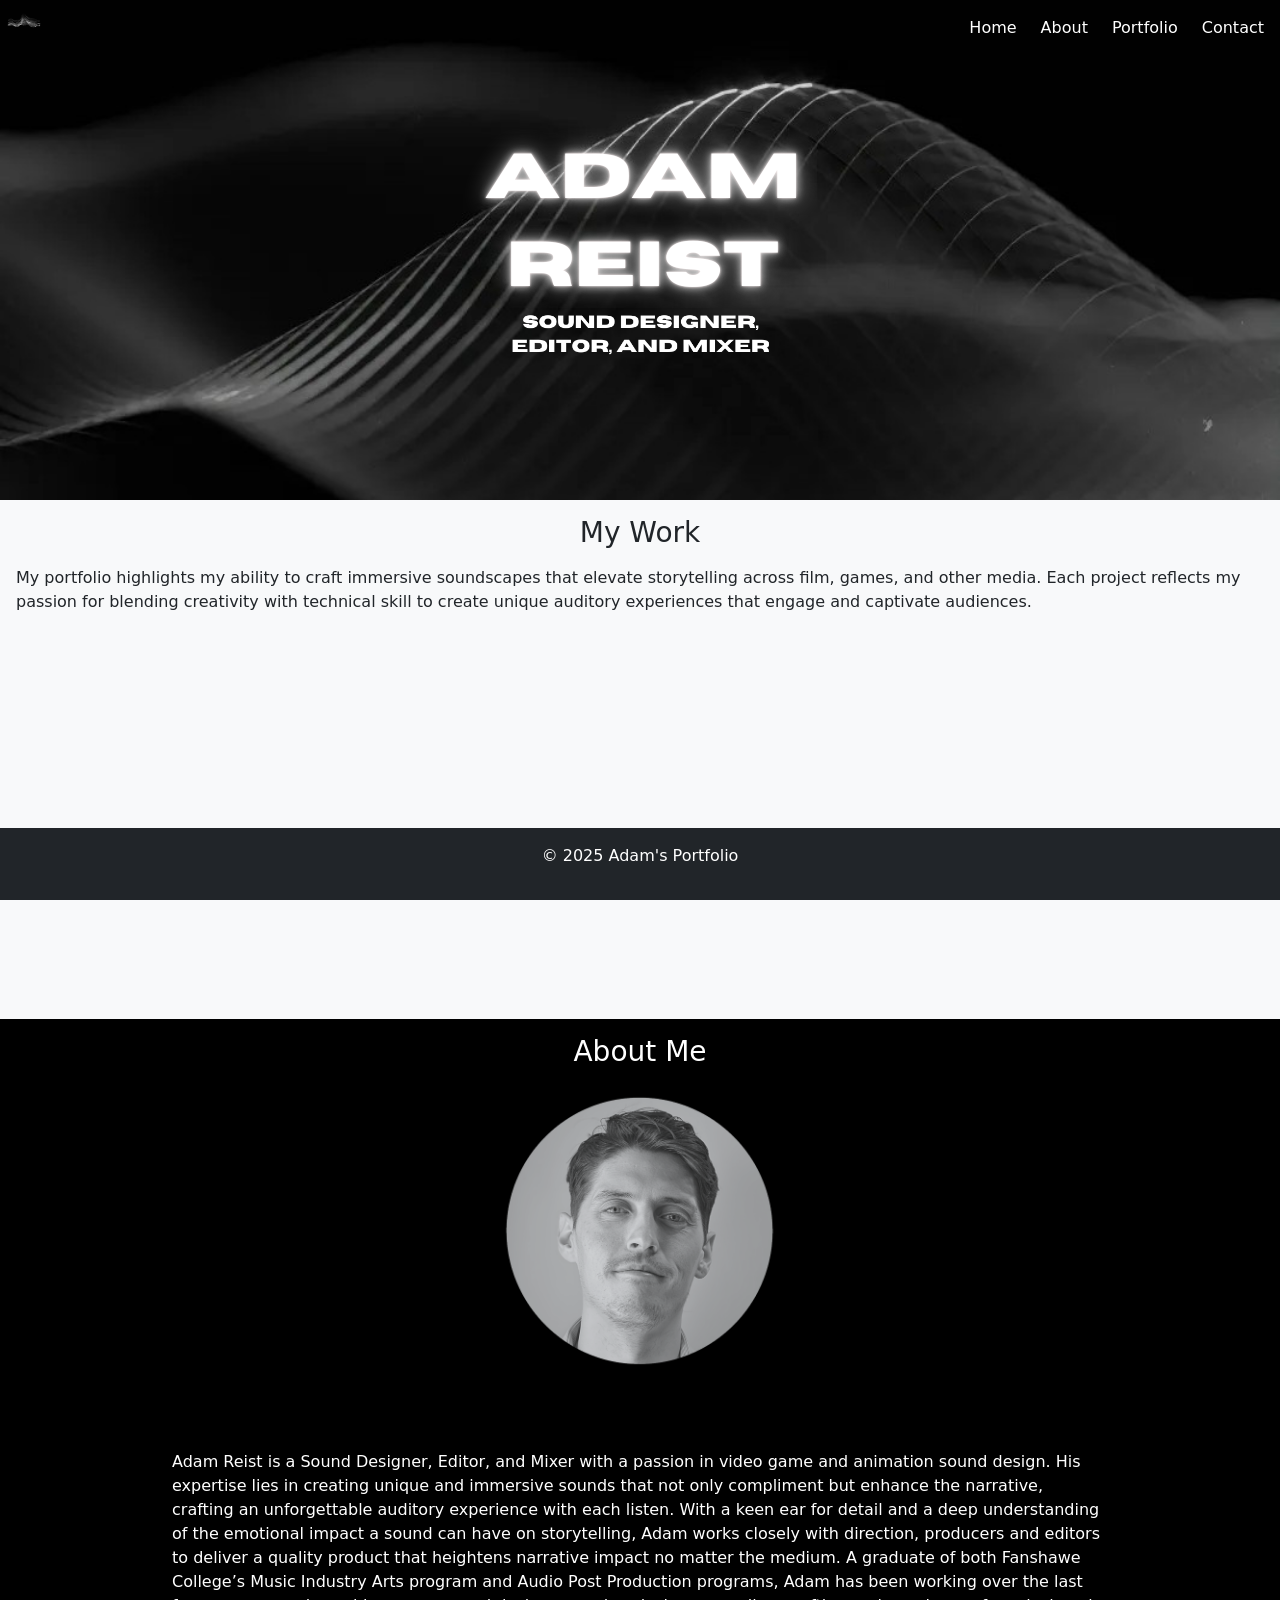
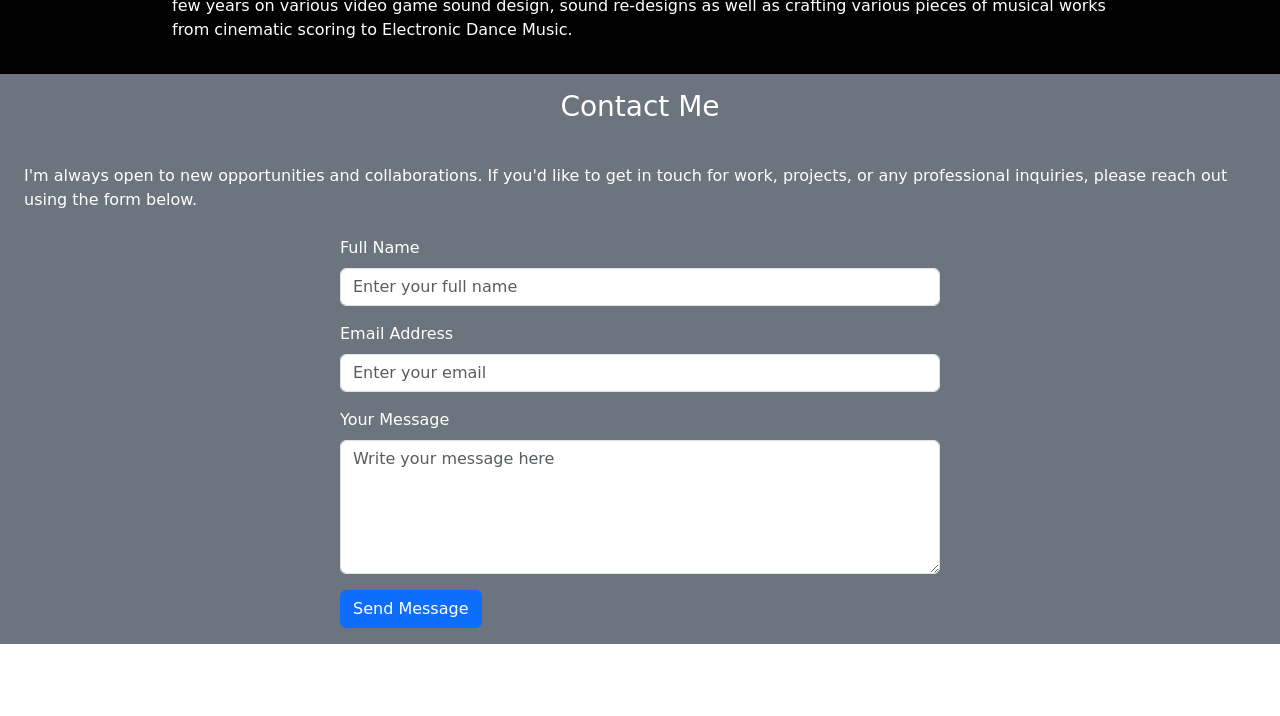
==== index.html @ 89801f4c "Move files" ====
<!DOCTYPE html>
<html lang="en">
<head>
    <meta charset="UTF-8">
    <meta name="viewport" content="width=device-width, initial-scale=1.0">
    <meta http-equiv="X-UA-Compatible" content="ie=edge">
    <title>Adam Reist Portfolio</title>

    <!-- Bootstrap CSS (CDN) -->
    <link href="https://cdn.jsdelivr.net/npm/bootstrap@5.3.3/dist/css/bootstrap.min.css" rel="stylesheet" integrity="sha384-QWTKZyjpPEjISv5WaRU9OFeRpok6YctnYmDr5pNlyT2bRjXh0JMhjY6hW+ALEwIH" crossorigin="anonymous">
    <link href="https://fonts.googleapis.com/css2?family=Satisfy&display=swap" rel="stylesheet">
    <link rel="stylesheet" href="main.css" />
</head>
<body>
    <!-- Navigation Bar -->
    <body class="w-100 d-flex flex-column">
        <!-- Main Content Section -->
         <div class="border-1 d-flex flex-column" id="personal">
            <section class="d-flex flex-column" style="height:500px;">
                <div class="d-flex flex-row justify-content-between">
                    <div class="w-0">
                        <img class="" src="assets/logo.webp" alt="logo" width="50" height="50"/>
                    </div>
                    <nav class="w-50 col-4 d-flex text-white flex-row justify-content-end align-items-end px-2">
                        <div class="d-flex flex-row" id="navbarNav">
                            <ul class="d-flex list-unstyled gap-4 mt-2 p-2">
                                <li class="nav-item">
                                    <a class="nav-link" href="#">Home</a>
                                </li>
                                <li class="nav-item">
                                    <a class="nav-link" href="#about">About</a>
                                </li>
                                <li class="nav-item">
                                    <a class="nav-link" href="#portfolio">Portfolio</a>
                                </li>
                                <li class="nav-item">
                                    <a class="nav-link" href="#contact">Contact</a>
                                </li>
                            </ul>
                        </div>
                    </nav>  
                </div>                     
                <div class="text-center heading">
                    <img src="assets/adam_name_logo.png" alt="adam name logo"/>
                    <div>
                        <img width="275px" src="assets/job_title_logo.png" alt="job title logo"/>
                    </div>
                </div>             
            </section>
    
            <!-- My Work Section -->
            <section class="bg-light d-flex flex-column align-items-center p-3" style="height: auto;" id="portfolio">
                <h3 class="pb-2">My Work</h3>
                <p>
                    My portfolio highlights my ability to craft immersive soundscapes that elevate storytelling across film, games, and other media. Each project reflects my passion for blending creativity with technical skill to create unique auditory experiences that engage and captivate audiences.
                </p>      
                <div class="w-100 p-2 d-flex flex-row gap-4 overflow-scroll">
                    <div style="height: auto;">
                        <iframe 
                            src="https://www.youtube.com/embed/LamPFDGfSdA"
                            width="500"
                            height="350"
                            frameborder="0" 
                            allow="accelerometer; autoplay; encrypted-media; gyroscope; picture-in-picture" 
                            allowfullscreen>
                        </iframe>      
                    </div>

                    <div style="height: auto;">
                        <iframe 
                            width="500" 
                            height="350" 
                            src="https://www.youtube.com/embed/MAGPuQPw4BE" 
                            title="World Of Warcraft - Shadowlands (Sound Re-design)" 
                            frameborder="0" 
                            allow="accelerometer; autoplay; clipboard-write; encrypted-media; gyroscope; picture-in-picture; web-share" 
                            referrerpolicy="strict-origin-when-cross-origin" 
                            allowfullscreen>
                        </iframe>                  
                    </div>

                    <div style="height: auto;">
                        <iframe 
                            width="500" 
                            height="350" 
                            src="https://www.youtube.com/embed/njpmYoC-m34" 
                            title="Adam Reist Sound Re-Designs Compilation" 
                            frameborder="0"
                            allow="accelerometer; autoplay; clipboard-write; encrypted-media; gyroscope; picture-in-picture; web-share" 
                            referrerpolicy="strict-origin-when-cross-origin" 
                            allowfullscreen></iframe>              
                    </div>
                </div>
            </section>
    
            <section class="bg-black text-white p-3 d-flex flex-column justify-content-center align-items-center" style="height: auto;" id="about">
                <h3 class="text-center">About Me</h3>
                <div class="w-25 p-3" style="height: 350px;">
                    <img src="assets/adam_headshot_small.png" alt-="adam reist headshot" style="width:100%; height:auto;"/>           
                </div>
                <p class="mt-4 w-75">
                    Adam Reist is a Sound Designer, Editor, and Mixer with a passion in video game and animation sound design. His expertise lies in creating unique and immersive sounds that not only compliment but enhance the narrative, crafting an unforgettable auditory experience with each listen. 
                    With a keen ear for detail and a deep understanding of the emotional impact a sound can have on storytelling, Adam works closely with direction, producers and editors to deliver a quality product that heightens narrative impact no matter the medium. 
                    A graduate of both Fanshawe College’s Music Industry Arts program and Audio Post Production programs, Adam has been working over the last few years on various video game sound design, sound re-designs as well as crafting various pieces of musical works from cinematic scoring to Electronic Dance Music.
                </p>
            </section>
    
            <section class="bg-secondary text-white p-3 d-flex flex-column align-items-center" style="height: auto;" id="contact">
                <h3>Contact Me</h3>
                <p class="p-2 mt-4">I'm always open to new opportunities and collaborations. If you'd like to get in touch for work, projects, or any professional inquiries, please reach out using the form below.</p>
                <div class="row w-50">
                    <div class="col-md-12">
                        <form action="#" method="POST">
                            <div class="mb-3">
                                <label for="name" class="form-label">Full Name</label>
                                <input type="text" class="form-control" id="name" name="name" placeholder="Enter your full name" required>
                            </div>
                            <div class="mb-3">
                                <label for="email" class="form-label">Email Address</label>
                                <input type="email" class="form-control" id="email" name="email" placeholder="Enter your email" required>
                            </div>
                            <div class="mb-3">
                                <label for="message" class="form-label">Your Message</label>
                                <textarea class="form-control" id="message" name="message" rows="5" placeholder="Write your message here" required></textarea>
                            </div>
                            <button type="submit" class="btn btn-primary">Send Message</button>
                        </form>
                    </div>
            </section>
         </div>      
    </body>
    
    <!-- Footer -->
    <footer class="bg-dark text-white text-center p-3 position-sticky bottom-0 w-100">
        <p>&copy; 2025 Adam's Portfolio</p>
    </footer>

    <!-- Bootstrap JS and jQuery (for interactive components like Navbar, etc.) -->
    <script src="https://cdn.jsdelivr.net/npm/bootstrap@5.3.3/dist/js/bootstrap.bundle.min.js" integrity="sha384-YvpcrYf0tY3lHB60NNkmXc5s9fDVZLESaAA55NDzOxhy9GkcIdslK1eN7N6jIeHz" crossorigin="anonymous"></script>

</body>
</html>
---- main.css ----
#personal {
    background-image: url('assets/background-1.jpg');   /* Replace with your image URL */
    background-size: contain;                     /* Ensures the image covers the entire screen */
    background-position: top 0;                /* Centers the background image */
    background-repeat: no-repeat;               /* Prevents the image from repeating */
    height: 100%;                               /* Ensures the body takes full height */
}

body {
    overflow: scroll;
}

.heading {
    margin-top: 5%;
}
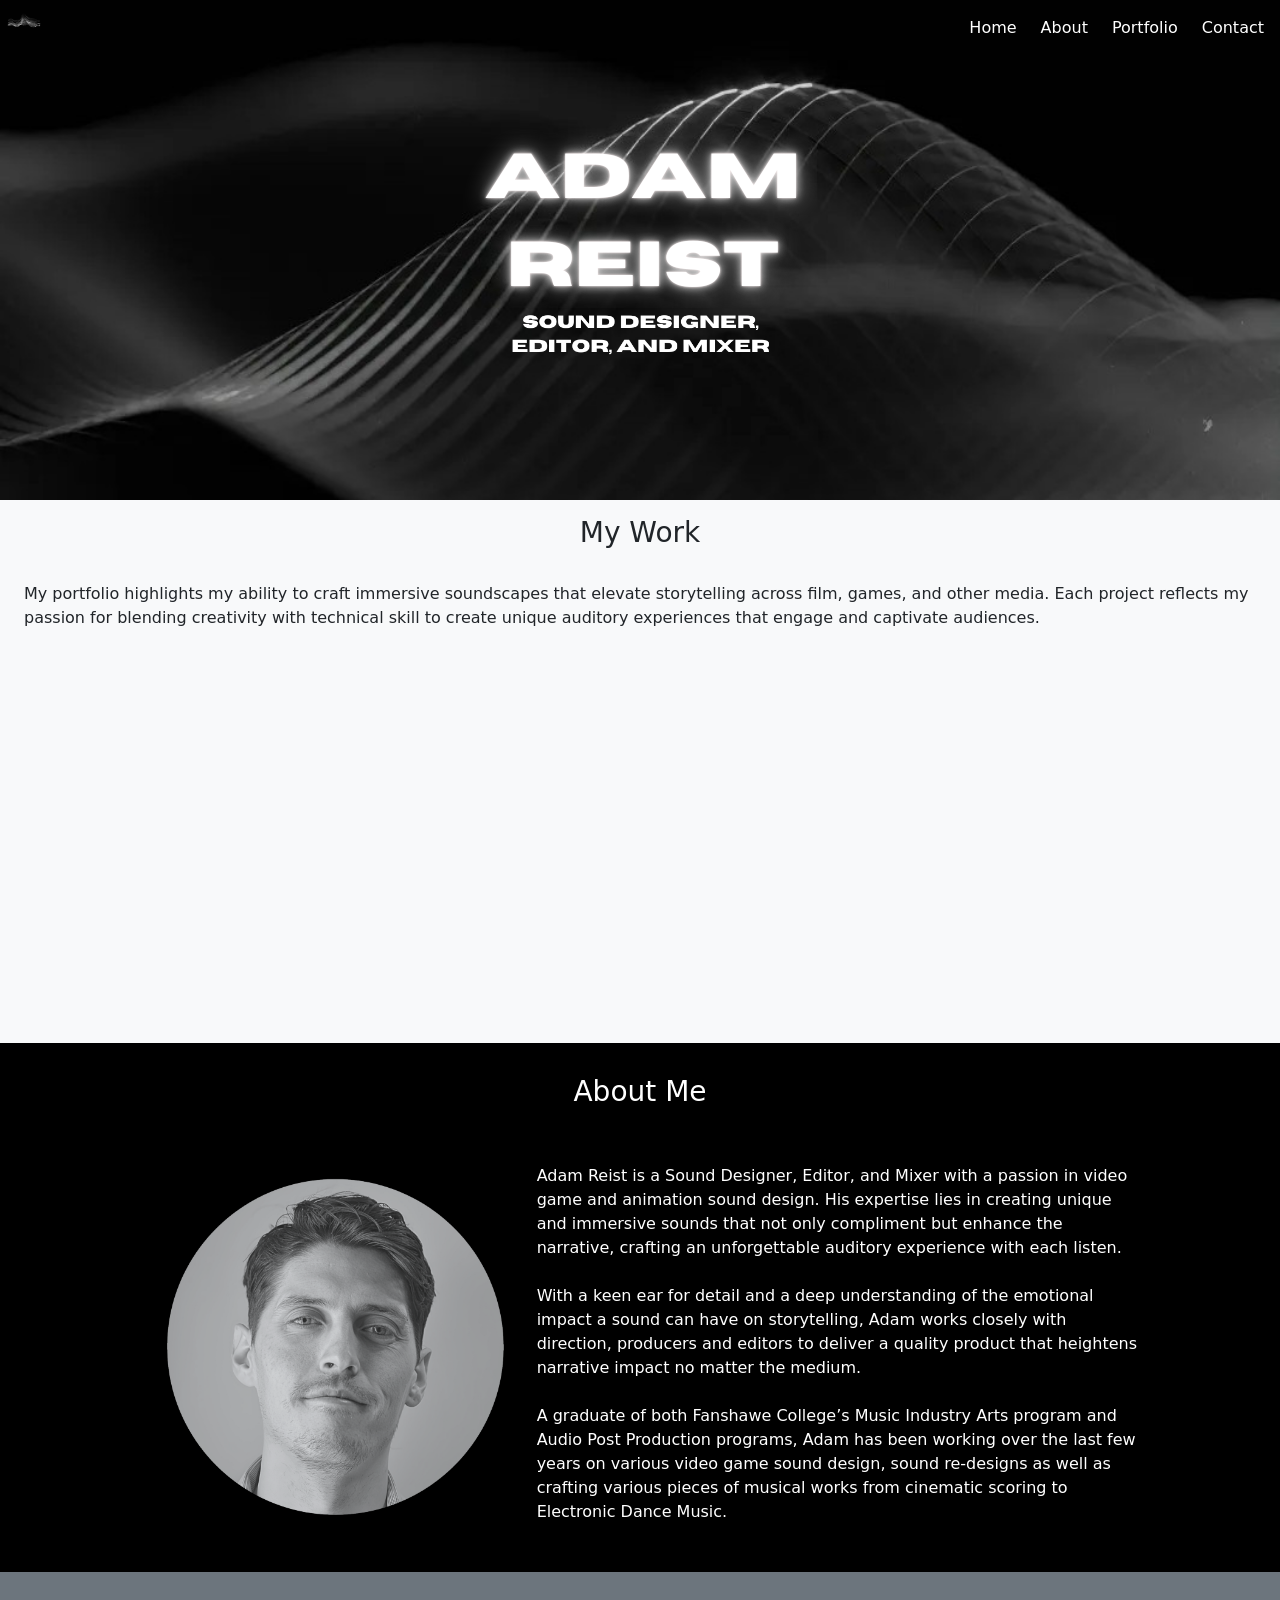
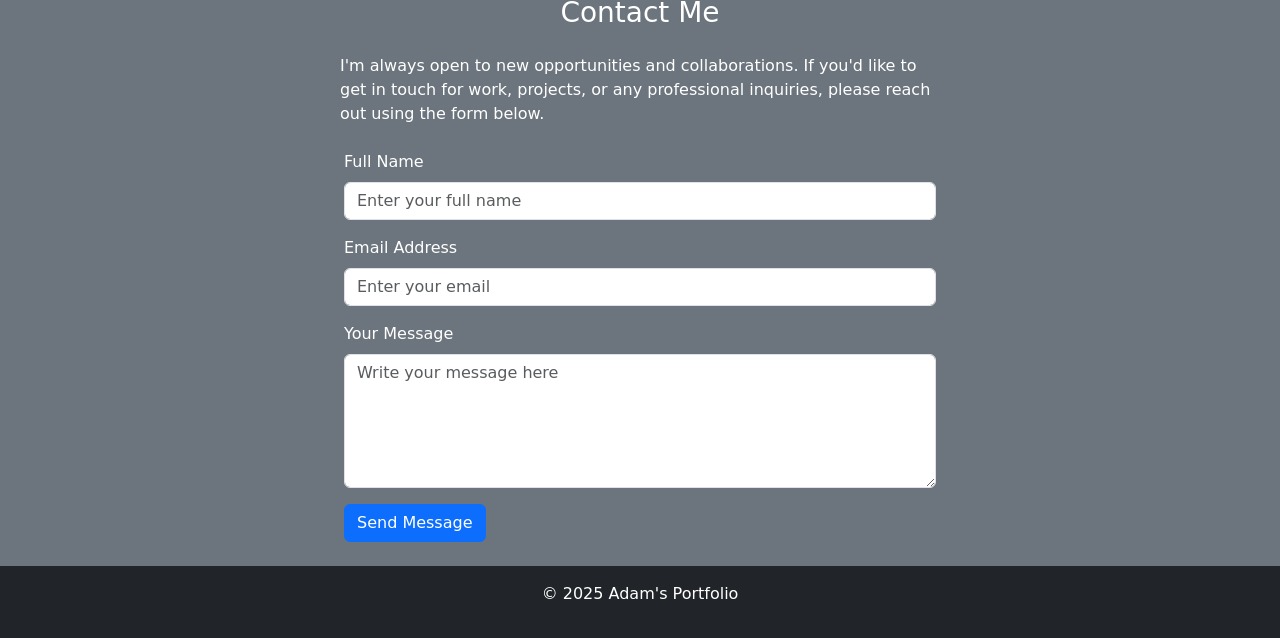
==== commit 4cf6dc7b: "Clean up" ====
--- a/index.html
+++ b/index.html
@@ -38,7 +38,7 @@
                                 </li>
                             </ul>
                         </div>
-                    </nav>  
+                    </nav>
                 </div>                     
                 <div class="text-center heading">
                     <img src="assets/adam_name_logo.png" alt="adam name logo"/>
@@ -51,7 +51,7 @@
             <!-- My Work Section -->
             <section class="bg-light d-flex flex-column align-items-center p-3" style="height: auto;" id="portfolio">
                 <h3 class="pb-2">My Work</h3>
-                <p>
+                <p class="w-100 p-2 mt-2">
                     My portfolio highlights my ability to craft immersive soundscapes that elevate storytelling across film, games, and other media. Each project reflects my passion for blending creativity with technical skill to create unique auditory experiences that engage and captivate audiences.
                 </p>      
                 <div class="w-100 p-2 d-flex flex-row gap-4 overflow-scroll">
@@ -94,21 +94,22 @@
             </section>
     
             <section class="bg-black text-white p-3 d-flex flex-column justify-content-center align-items-center" style="height: auto;" id="about">
-                <h3 class="text-center">About Me</h3>
-                <div class="w-25 p-3" style="height: 350px;">
-                    <img src="assets/adam_headshot_small.png" alt-="adam reist headshot" style="width:100%; height:auto;"/>           
+                <h3 class="text-center p-2 mt-2">About Me</h3>
+                <div class="d-flex flex-row-custom justify-content-center p-3 flex-column-custom custom-full-width">
+                    <div class=" mt-2 p-4 third-width half-width-img center-img small-height" >
+                        <img src="assets/adam_headshot_small.png" alt-="adam reist headshot" style="width:100%; height:auto;"/>           
+                    </div>
+                    <p class="mt-4 half-width custom-full-width">
+                        Adam Reist is a Sound Designer, Editor, and Mixer with a passion in video game and animation sound design. His expertise lies in creating unique and immersive sounds that not only compliment but enhance the narrative, crafting an unforgettable auditory experience with each listen.<br/><br/>
+                        With a keen ear for detail and a deep understanding of the emotional impact a sound can have on storytelling, Adam works closely with direction, producers and editors to deliver a quality product that heightens narrative impact no matter the medium.<br/><br/>
+                        A graduate of both Fanshawe College’s Music Industry Arts program and Audio Post Production programs, Adam has been working over the last few years on various video game sound design, sound re-designs as well as crafting various pieces of musical works from cinematic scoring to Electronic Dance Music.
                 </div>
-                <p class="mt-4 w-75">
-                    Adam Reist is a Sound Designer, Editor, and Mixer with a passion in video game and animation sound design. His expertise lies in creating unique and immersive sounds that not only compliment but enhance the narrative, crafting an unforgettable auditory experience with each listen. 
-                    With a keen ear for detail and a deep understanding of the emotional impact a sound can have on storytelling, Adam works closely with direction, producers and editors to deliver a quality product that heightens narrative impact no matter the medium. 
-                    A graduate of both Fanshawe College’s Music Industry Arts program and Audio Post Production programs, Adam has been working over the last few years on various video game sound design, sound re-designs as well as crafting various pieces of musical works from cinematic scoring to Electronic Dance Music.
-                </p>
             </section>
     
-            <section class="bg-secondary text-white p-3 d-flex flex-column align-items-center" style="height: auto;" id="contact">
+            <section class="bg-secondary text-white p-3 d-flex flex-column align-items-center p-4" style="height: auto;" id="contact">
                 <h3>Contact Me</h3>
-                <p class="p-2 mt-4">I'm always open to new opportunities and collaborations. If you'd like to get in touch for work, projects, or any professional inquiries, please reach out using the form below.</p>
-                <div class="row w-50">
+                <p class="p-2 mt-2 half-width custom-full-width">I'm always open to new opportunities and collaborations. If you'd like to get in touch for work, projects, or any professional inquiries, please reach out using the form below.</p>
+                <div class="row half-width custom-full-width">
                     <div class="col-md-12">
                         <form action="#" method="POST">
                             <div class="mb-3">
@@ -131,7 +132,7 @@
     </body>
     
     <!-- Footer -->
-    <footer class="bg-dark text-white text-center p-3 position-sticky bottom-0 w-100">
+    <footer class="bg-dark text-white text-center p-3 w-100">
         <p>&copy; 2025 Adam's Portfolio</p>
     </footer>
 
--- a/main.css
+++ b/main.css
@@ -14,6 +14,52 @@
     margin-top: 5%;
 }
   
+.custom-width-img {
+    width: 33%;
+}
+
+.half-width {
+    width: 50%;
+}
+
+.quarter-width {
+    width: 25%;
+}
+
+.third-width {
+    width: 33%;
+}
+
+.flex-row-custom {
+    flex-direction: row;
+}
+
+.small-height {
+    height: 350px;
+}
+
+@media (max-width: 768px) {
+    .custom-full-width {
+        width: 100%;
+    }
+
+    #personal {
+        background-size: cover;
+    }
+
+    .full-width-img {
+        width: 100%;
+    }
+
+    .flex-column-custom {
+        flex-direction: column;
+    }
+
+    .center-img {
+        margin-left: 20%;
+        width: 60%;
+    }
+}
   
   
 
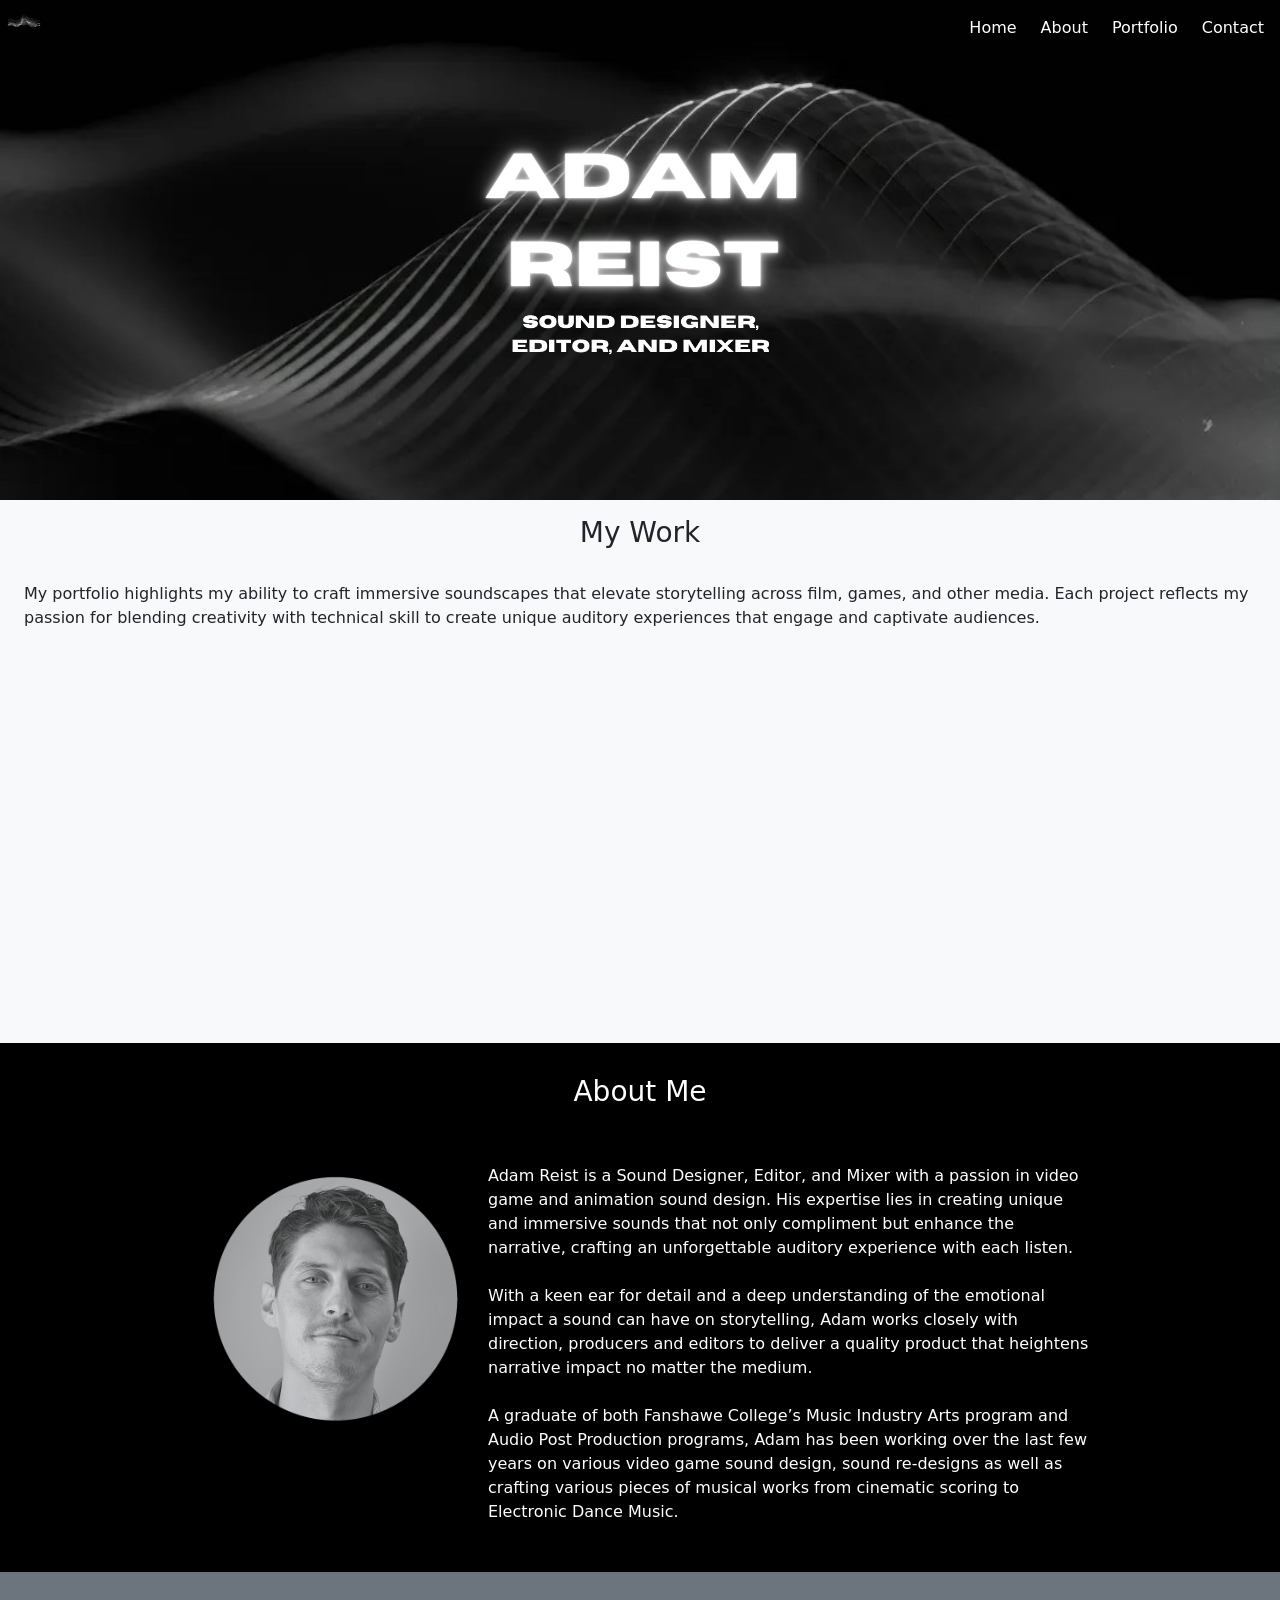
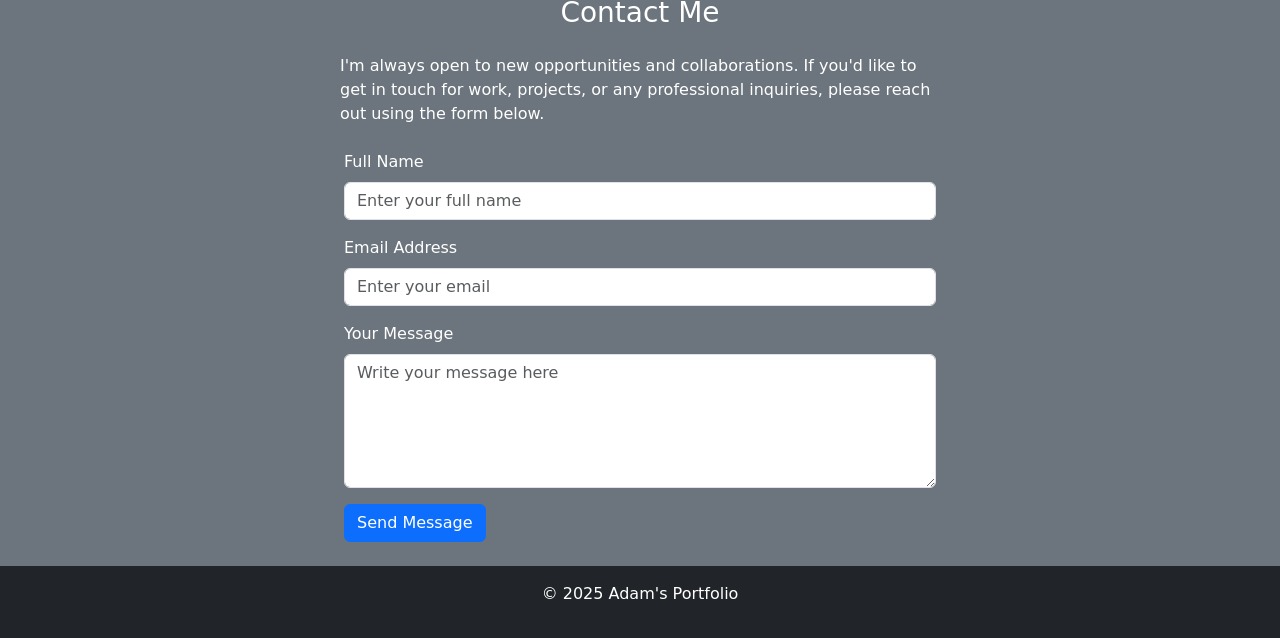
==== commit 18ee7d95: "Fix image size" ====
--- a/index.html
+++ b/index.html
@@ -96,7 +96,7 @@
             <section class="bg-black text-white p-3 d-flex flex-column justify-content-center align-items-center" style="height: auto;" id="about">
                 <h3 class="text-center p-2 mt-2">About Me</h3>
                 <div class="d-flex flex-row-custom justify-content-center p-3 flex-column-custom custom-full-width">
-                    <div class=" mt-2 p-4 third-width half-width-img center-img small-height" >
+                    <div class=" mt-2 p-4 quarter-width half-width-img center-img small-height" >
                         <img src="assets/adam_headshot_small.png" alt-="adam reist headshot" style="width:100%; height:auto;"/>           
                     </div>
                     <p class="mt-4 half-width custom-full-width">
